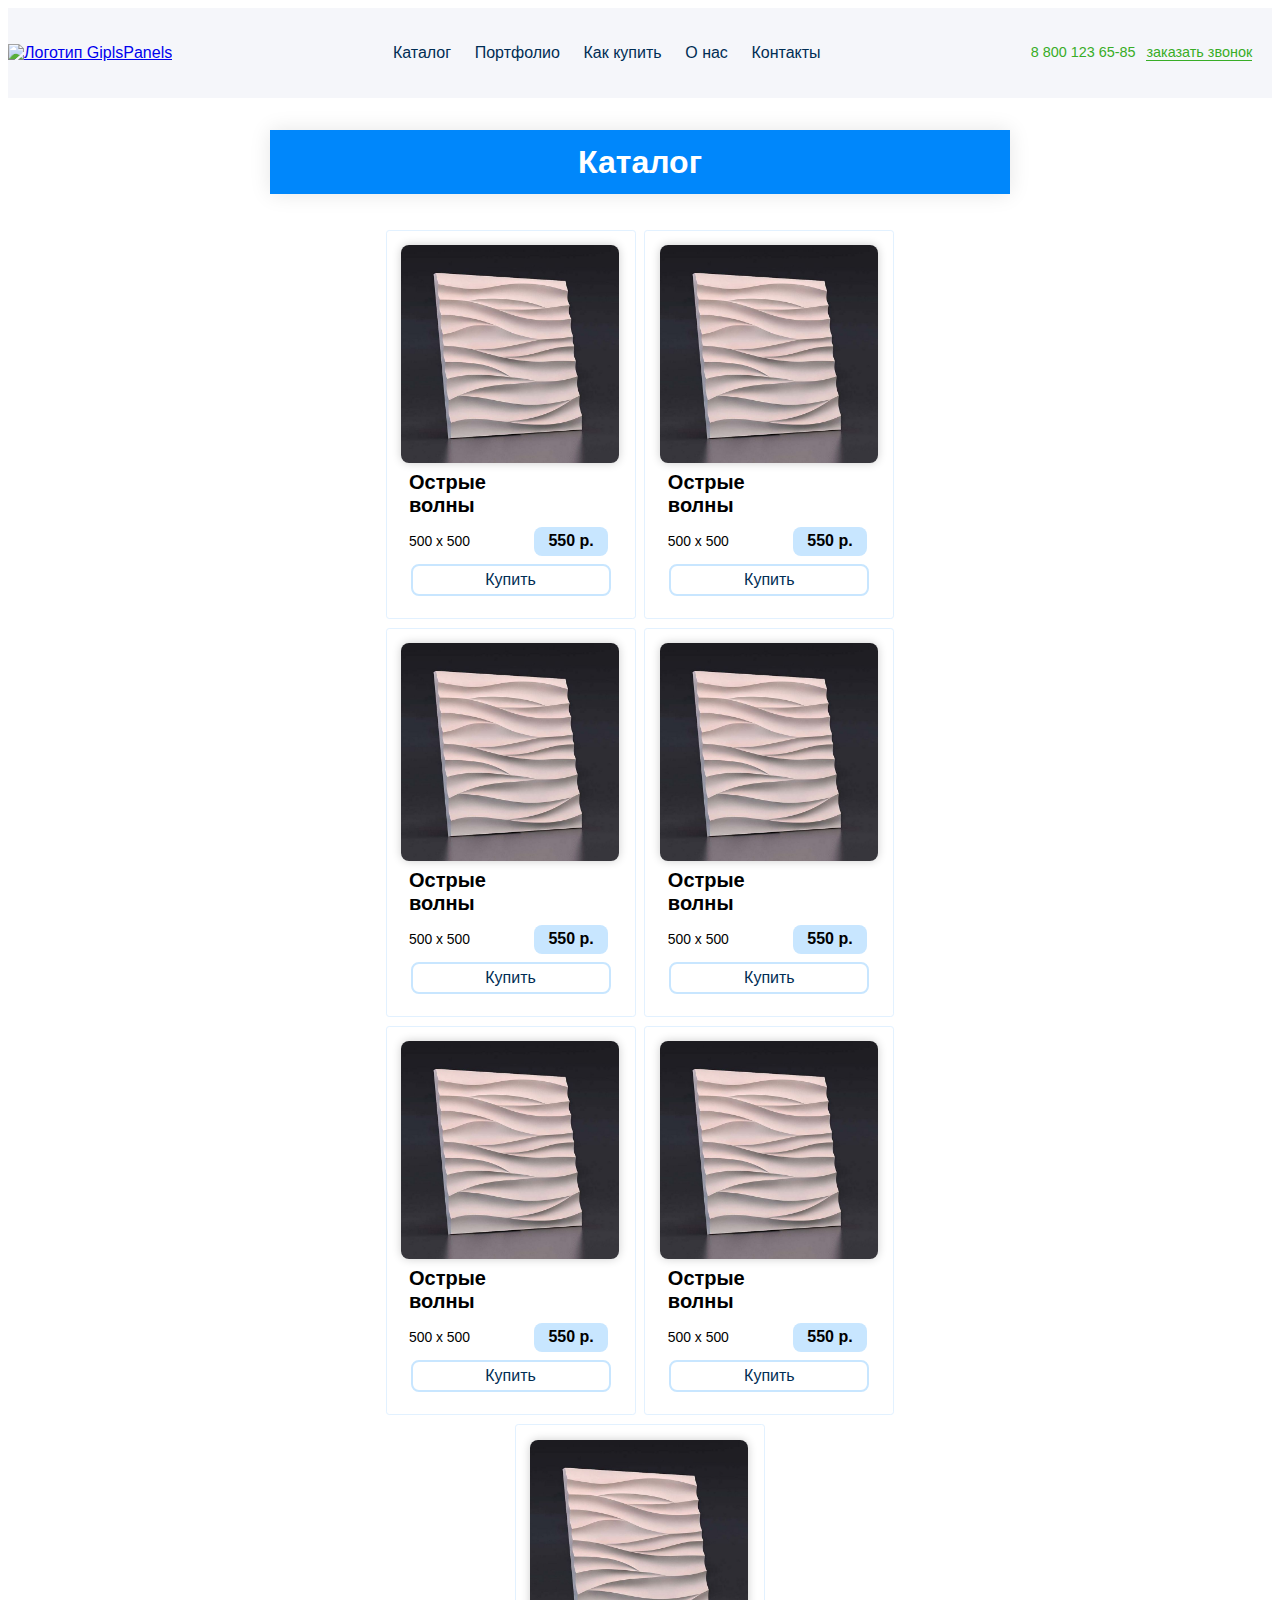
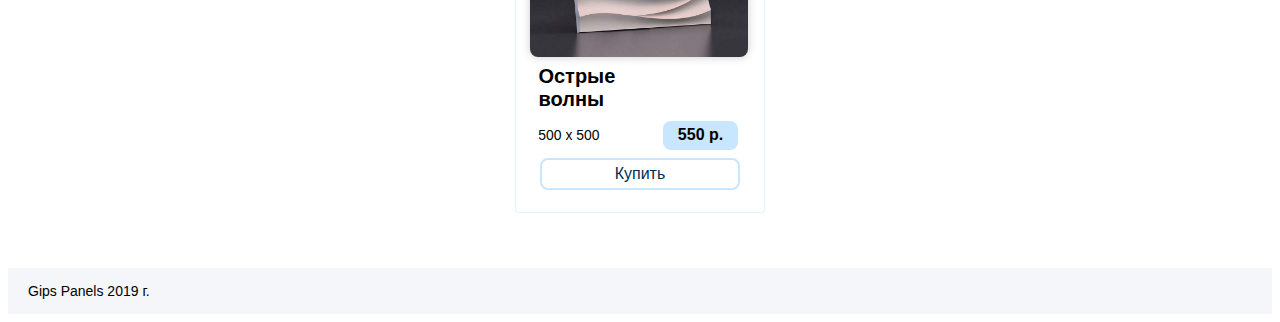
==== catalog.html @ d8fb9059 "Add files via upload" ====
<!DOCTYPE html>
<html lang="ru">
<head>
    <meta charset="UTF-8">
    <meta name="viewport" content="width=device-width, initial-scale=1.0">
    <meta http-equiv="X-UA-Compatible" content="ie=edge">
    <link rel="stylesheet" href="css/main.css" type="text/css">
    <link rel="stylesheet" href="css/normalize.css" type="text/css">
    <link rel="stylesheet" href="css/magnific-popup.css" type="text/css">
    <title>main</title>
</head>
<body>
    <div class="wrapper">
        <header class="header">
            <a href="index.html" class="header-logo">
                <img src="images/logo.png" alt="Логотип GiplsPanels">
            </a>
            <nav class="header-nav">
                <a href="catalog.html" class="header-nav__link">Каталог</a>
                <a href="portf.html" class="header-nav__link">Портфолио</a>
                <a href="#" class="header-nav__link">Как купить</a>
                <a href="#" class="header-nav__link">О нас</a>
                <!--<a href="#" class="header-nav__link">Партнерам</a>-->
                <a href="#" class="header-nav__link">Контакты</a>
            </nav>      
            <div class="header-contacts">
                <a href="#callback" class="header-contacts__link">8 800 123 65-85</a>
                <a href="#callback" class="header-contacts__link ">заказать звонок</a>
            </div>
        </header>
        
        <h3 class="h3">Каталог</h3>
        <section class="section-catalog">
            <div class="section-catalog__items">
                <div class="section-catalog__items__item">
                    <img src="images/ostrie-volni_model.jpg" alt="" class="section-best__items__item__img">
                    <span class="section-catalog__items__item__name">Острые волны</span>
                    <span class="section-catalog__items__item__desc">500 x 500</span>
                    <span class="section-catalog__items__item__price">550 р.</span>
                    <a href="#" class="section-catalog__items__item__button">Купить</a>        
                </div>
                <div class="section-catalog__items__item">
                    <img src="images/ostrie-volni_model.jpg" alt="" class="section-best__items__item__img">
                    <span class="section-catalog__items__item__name">Острые волны</span>
                    <span class="section-catalog__items__item__desc">500 x 500</span>
                    <span class="section-catalog__items__item__price">550 р.</span>
                    <a href="#" class="section-catalog__items__item__button">Купить</a>        
                </div>
                <div class="section-catalog__items__item">
                    <img src="images/ostrie-volni_model.jpg" alt="" class="section-best__items__item__img">
                    <span class="section-catalog__items__item__name">Острые волны</span>
                    <span class="section-catalog__items__item__desc">500 x 500</span>
                    <span class="section-catalog__items__item__price">550 р.</span>
                    <a href="#" class="section-catalog__items__item__button">Купить</a>        
                </div>
                <div class="section-catalog__items__item">
                    <img src="images/ostrie-volni_model.jpg" alt="" class="section-best__items__item__img">
                    <span class="section-catalog__items__item__name">Острые волны</span>
                    <span class="section-catalog__items__item__desc">500 x 500</span>
                    <span class="section-catalog__items__item__price">550 р.</span>
                    <a href="#" class="section-catalog__items__item__button">Купить</a>        
                </div>
                <div class="section-catalog__items__item">
                    <img src="images/ostrie-volni_model.jpg" alt="" class="section-best__items__item__img">
                    <span class="section-catalog__items__item__name">Острые волны</span>
                    <span class="section-catalog__items__item__desc">500 x 500</span>
                    <span class="section-catalog__items__item__price">550 р.</span>
                    <a href="#" class="section-catalog__items__item__button">Купить</a>        
                </div>
                <div class="section-catalog__items__item">
                    <img src="images/ostrie-volni_model.jpg" alt="" class="section-best__items__item__img">
                    <span class="section-catalog__items__item__name">Острые волны</span>
                    <span class="section-catalog__items__item__desc">500 x 500</span>
                    <span class="section-catalog__items__item__price">550 р.</span>
                    <a href="#" class="section-catalog__items__item__button">Купить</a>        
                </div>
                <div class="section-catalog__items__item">
                    <img src="images/ostrie-volni_model.jpg" alt="" class="section-best__items__item__img">
                    <span class="section-catalog__items__item__name">Острые волны</span>
                    <span class="section-catalog__items__item__desc">500 x 500</span>
                    <span class="section-catalog__items__item__price">550 р.</span>
                    <a href="#" class="section-catalog__items__item__button">Купить</a>        
                </div>
            </div>
        </section>
        <footer class="footer">
            <span class="footer__copy">
                Gips Panels 2019 г.
            </span>
            <div class="footer-social">
                <a href="#"><i class="fab fa-vk footer-social__icon"></i></a>
                <a href="#"><i class="fab fa-instagram footer-social__icon"></i></a>
                <a href="#"><i class="fab fa-facebook footer-social__icon"></i></a>
            </div>
        </footer>
    </div>
    <script defer src="https://use.fontawesome.com/releases/v5.8.2/js/all.js" integrity="sha384-DJ25uNYET2XCl5ZF++U8eNxPWqcKohUUBUpKGlNLMchM7q4Wjg2CUpjHLaL8yYPH" crossorigin="anonymous"></script>
    
    <script src="https://cdnjs.cloudflare.com/ajax/libs/magnific-popup.js/1.1.0/jquery.magnific-popup.min.js" crossorigin="anonymous"></script>
    <script src="https://cdnjs.cloudflare.com/ajax/libs/jquery/3.4.1/jquery.min.js" integrity="sha256-CSXorXvZcTkaix6Yvo6HppcZGetbYMGWSFlBw8HfCJo=" crossorigin="anonymous"></script>
  <script src="js/main.js"></script>
</body>
</html>
---- css/main.css ----
*, *:before, *:after {
  -webkit-box-sizing: border-box;
  box-sizing: border-box; }

html, body {
  font-family: "Roboto", sans-serif;
  font-size: 16px; }

.wrapper {
  display: grid;
  width: 100%;
  grid-template-columns: 1fr 3fr 1fr;
  -webkit-box-align: center;
  -webkit-align-items: center;
  -ms-flex-align: center;
  align-items: center;
  grid-column-gap: 15px; }
  .wrapper .header {
    width: 100%;
    background: #f5f6fa;
    height: 5.6rem;
    display: grid;
    grid-template-columns: 1fr 3fr 1fr;
    grid-row: 1fr;
    grid-area: header;
    -webkit-box-align: center;
    -webkit-align-items: center;
    -ms-flex-align: center;
    align-items: center;
    justify-self: center;
    grid-column-gap: 15px;
    grid-column: 1/4;
    grid-row: 1/2; }
    .wrapper .header-logo {
      display: block;
      grid-column: 1/2;
      grid-row: 1/2; }
      .wrapper .header-logo > img {
        height: 3.75rem; }
    .wrapper .header-nav {
      grid-area: header-nav;
      justify-self: center;
      grid-column: 2/3;
      grid-row: 1/2; }
      .wrapper .header-nav__link {
        margin: 0 0.6em;
        text-decoration: none;
        font-family: "Roboto", sans-serif;
        font-size: 1rem;
        font-weight: 400;
        color: #002d54;
        position: relative;
        z-index: 2; }
        .wrapper .header-nav__link:before {
          content: '';
          background: #95ceff;
          position: absolute;
          width: 0;
          height: 0.3em;
          z-index: -1;
          bottom: 0.25em;
          left: 0;
          -webkit-transition: ease-in all 0.2s;
          -o-transition: ease-in all 0.2s;
          transition: ease-in all 0.2s; }
        .wrapper .header-nav__link:hover:before {
          width: 100%;
          left: 0; }
    .wrapper .header-contacts {
      grid-area: header-contacts;
      grid-column: 3/4;
      grid-row: 1/2;
      display: -webkit-box;
      display: -webkit-flex;
      display: -ms-flexbox;
      display: flex;
      -webkit-box-orient: horizontal;
      -webkit-box-direction: normal;
      -webkit-flex-direction: row;
      -ms-flex-direction: row;
      flex-direction: row;
      -webkit-flex-wrap: nowrap;
      -ms-flex-wrap: nowrap;
      flex-wrap: nowrap;
      -webkit-box-pack: end;
      -webkit-justify-content: flex-end;
      -ms-flex-pack: end;
      justify-content: flex-end;
      padding: 0 0.9rem;
      width: 18.75rem; }
      .wrapper .header-contacts__link {
        text-decoration: none;
        font-size: 0.9rem;
        font-family: "Roboto", sans-serif;
        font-weight: 500;
        margin: 0 2%;
        color: #38ad26; }
        .wrapper .header-contacts__link:last-child {
          border-bottom: 1px solid; }
        .wrapper .header-contacts__link:hover {
          color: #1c5713;
          -webkit-transition: ease-in all 0.2s;
          -o-transition: ease-in all 0.2s;
          transition: ease-in all 0.2s; }
  .wrapper .callback {
    width: 23em;
    background: #ecf6ff;
    position: fixed;
    opacity: 0;
    -webkit-transition: ease-in-out all 0.3s;
    -o-transition: ease-in-out all 0.3s;
    transition: ease-in-out all 0.3s;
    top: 20%;
    z-index: 3;
    left: 37%;
    border-radius: 8px;
    -webkit-box-shadow: 0px 0px 5em #0087fb;
    box-shadow: 0px 0px 5em #0087fb;
    padding: 1em;
    text-align: center; }
    .wrapper .callback__h4 {
      font-size: 1.9em;
      margin: 0.5em 0 0.9em 0; }
    .wrapper .callback__label__title {
      display: block;
      text-align: left;
      margin-left: 0.7em;
      margin-bottom: 0.3em;
      font-weight: 500;
      font-size: 0.9em; }
    .wrapper .callback__label__input {
      border-radius: 8px;
      border: 2px solid #c8e6ff;
      -webkit-transition: ease-in-out all 0.3s;
      -o-transition: ease-in-out all 0.3s;
      transition: ease-in-out all 0.3s;
      padding: 0.4em;
      width: 22em;
      margin-bottom: 1em;
      padding: 0.6em;
      outline: none;
      font-size: 0.9em; }
    .wrapper .callback__submit {
      margin-top: 20px;
      margin-bottom: 30px;
      width: 100%;
      background: #95ceff;
      padding: 15px;
      border: 0;
      font-size: 20px;
      font-weight: 900;
      border-radius: 30px;
      -webkit-transition: ease-in-out all 0.3s;
      -o-transition: ease-in-out all 0.3s;
      transition: ease-in-out all 0.3s; }
      .wrapper .callback__submit:hover {
        background: #0087fb;
        color: #fbfdff; }
  .wrapper .second-block {
    grid-area: second-block;
    display: grid;
    width: 100%;
    position: relative;
    padding: 1.87em 0.6em;
    -webkit-box-align: center;
    -webkit-align-items: center;
    -ms-flex-align: center;
    align-items: center;
    grid-template-columns: 1.5fr 1fr;
    grid-column: 2/3;
    grid-row: 2/3; }
    .wrapper .second-block__imgblock {
      height: 28.125em;
      width: 28.125em;
      -webkit-box-shadow: -5px 0px 10px rgba(0, 0, 0, 0.1);
      box-shadow: -5px 0px 10px rgba(0, 0, 0, 0.1);
      grid-area: second-block__img;
      grid-column-gap: 15px;
      border-radius: 50%;
      overflow: hidden;
      justify-self: end;
      grid-column: 1/2;
      grid-row: 1/3; }
      .wrapper .second-block__imgblock__img {
        height: 31.25em;
        margin-left: -18.75em; }
    .wrapper .second-block__circle {
      position: absolute;
      border-radius: 50%;
      background: #62b6ff;
      z-index: -1;
      -webkit-box-shadow: -5px 0px 10px rgba(0, 0, 0, 0.1);
      box-shadow: -5px 0px 10px rgba(0, 0, 0, 0.1); }
      .wrapper .second-block__circle-1 {
        width: 400px;
        height: 400px;
        top: -50px;
        left: -16%; }
      .wrapper .second-block__circle-2 {
        width: 100px;
        height: 100px;
        bottom: 210px;
        right: 2%; }
    .wrapper .second-block__text {
      grid-area: second-block__text;
      font-size: 40px;
      font-weight: 900;
      font-family: "Roboto", sans-serif;
      justify-self: start;
      height: 50px;
      margin-top: 2em;
      margin-left: 1em;
      grid-column: 2/3;
      grid-row: 1/2; }
      .wrapper .second-block__text-second {
        font-weight: 100; }
    .wrapper .second-block__button {
      grid-area: second-block__button;
      text-decoration: none;
      font-family: "Roboto";
      font-weight: 500;
      margin-left: 1.25em;
      display: block;
      background: #0087fb;
      width: 12.5em;
      font-size: 1em;
      text-align: center;
      padding: 0.9em;
      height: 3.1em;
      border-radius: 2.5em;
      color: #f5f6fa;
      -webkit-box-shadow: 0px 0px 20px rgba(0, 0, 0, 0.2);
      box-shadow: 0px 0px 20px rgba(0, 0, 0, 0.2);
      -webkit-transition: ease-in all 0.4s;
      -o-transition: ease-in all 0.4s;
      transition: ease-in all 0.4s;
      position: relative;
      grid-column: 2/3;
      grid-row: 2/3; }
      .wrapper .second-block__button-arrow {
        position: absolute;
        bottom: 1.1em;
        right: 1.25em;
        opacity: 0;
        -webkit-transition: ease-in all 0.6s;
        -o-transition: ease-in all 0.6s;
        transition: ease-in all 0.6s; }
      .wrapper .second-block__button:hover {
        -webkit-box-shadow: none;
        box-shadow: none;
        background: #007be4;
        width: 13.43em;
        padding-right: 1.5em; }
        .wrapper .second-block__button:hover .second-block__button-arrow {
          opacity: 1; }
  .wrapper .gallery {
    grid-column: 2/3;
    grid-row: 5/6; }
    .wrapper .gallery__img {
      width: 16em;
      border-radius: 8px;
      -webkit-box-shadow: 0px 0px 20px rgba(0, 0, 0, 0.1);
      box-shadow: 0px 0px 20px rgba(0, 0, 0, 0.1);
      border: 2px solid #95ceff;
      -webkit-transition: ease-in-out 0.3s all;
      -o-transition: ease-in-out 0.3s all;
      transition: ease-in-out 0.3s all;
      margin: 2px; }
      .wrapper .gallery__img:hover {
        -webkit-box-shadow: 0px 0px 20px rgba(0, 0, 0, 0.2);
        box-shadow: 0px 0px 20px rgba(0, 0, 0, 0.2);
        border: 2px solid #fff;
        cursor: pointer; }
  .wrapper .h2 {
    font-size: 1.8rem;
    position: relative;
    line-height: 1em;
    display: block;
    text-align: center;
    padding-bottom: 1.66em;
    margin: 0 auto;
    /*&:after {
            content:'';
            height: 10px;
            width: 50px;
            top: 10px;
            left: 60px;
            position: absolute;
            background: $main_color;
            opacity: 0.3;
        }

        &:before {
            content:'';
            height: 10px;
            width: 50px;
            top: 10px;
            right: -70px;
            position: absolute;
            background: $main_color;
            opacity: 0.3;
        }*/ }
  .wrapper .h3 {
    text-align: center;
    width: 100%;
    grid-column: 2/3;
    grid-row: 3/4;
    font-size: 2em;
    background: #0087fb;
    color: #fff;
    line-height: 2em;
    -webkit-box-shadow: 0px 0px 20px rgba(0, 0, 0, 0.1);
    box-shadow: 0px 0px 20px rgba(0, 0, 0, 0.1); }
  .wrapper .section-advantage {
    grid-column: 2/3;
    grid-row: 3/4;
    margin-top: 50px; }
    .wrapper .section-advantage__items {
      display: -webkit-box;
      display: -webkit-flex;
      display: -ms-flexbox;
      display: flex;
      -webkit-box-orient: horizontal;
      -webkit-box-direction: normal;
      -webkit-flex-direction: row;
      -ms-flex-direction: row;
      flex-direction: row;
      -webkit-box-pack: start;
      -webkit-justify-content: flex-start;
      -ms-flex-pack: start;
      justify-content: flex-start;
      -webkit-flex-wrap: wrap;
      -ms-flex-wrap: wrap;
      flex-wrap: wrap;
      -webkit-box-pack: center;
      -webkit-justify-content: center;
      -ms-flex-pack: center;
      justify-content: center; }
      .wrapper .section-advantage__items__item {
        width: 15.7em;
        padding: 0.9em; }
        .wrapper .section-advantage__items__item__icon {
          font-size: 2em;
          margin: 0 auto;
          display: block;
          color: #0087fb; }
        .wrapper .section-advantage__items__item__h4 {
          font-size: 1.125em;
          font-weight: 500;
          text-align: center; }
        .wrapper .section-advantage__items__item__p {
          font-weight: 300;
          font-size: 0.9em;
          line-height: 1.46em; }
  .wrapper .section-catalog {
    margin-top: 0 !important; }
  .wrapper .section-best, .wrapper .section-catalog {
    grid-column: 2/3;
    grid-row: 4/5;
    margin-top: 3.12em; }
    .wrapper .section-best__h2:after, .wrapper .section-catalog__h2:after {
      left: 5.62em; }
    .wrapper .section-best__h2:before, .wrapper .section-catalog__h2:before {
      right: 5.62em; }
    .wrapper .section-best__items, .wrapper .section-catalog__items {
      display: -webkit-box;
      display: -webkit-flex;
      display: -ms-flexbox;
      display: flex;
      -webkit-box-orient: horizontal;
      -webkit-box-direction: normal;
      -webkit-flex-direction: row;
      -ms-flex-direction: row;
      flex-direction: row;
      -webkit-box-pack: start;
      -webkit-justify-content: flex-start;
      -ms-flex-pack: start;
      justify-content: flex-start;
      -webkit-flex-wrap: wrap;
      -ms-flex-wrap: wrap;
      flex-wrap: wrap;
      -webkit-box-pack: center;
      -webkit-justify-content: center;
      -ms-flex-pack: center;
      justify-content: center; }
      .wrapper .section-best__items__item, .wrapper .section-catalog__items__item {
        width: 15.62em;
        padding: 0.9em;
        border: 1px solid #e2f1ff;
        border-radius: 0.2em;
        margin: 0.28em;
        -webkit-transition: ease-in-out all 0.4s;
        -o-transition: ease-in-out all 0.4s;
        transition: ease-in-out all 0.4s; }
        .wrapper .section-best__items__item:hover, .wrapper .section-catalog__items__item:hover {
          -webkit-box-shadow: 0px 0px 10px rgba(0, 0, 0, 0.1);
          box-shadow: 0px 0px 10px rgba(0, 0, 0, 0.1); }
        .wrapper .section-best__items__item__img, .wrapper .section-catalog__items__item__img {
          width: 13.62em;
          border-radius: 8px;
          -webkit-box-shadow: 0px 0px 10px rgba(0, 0, 0, 0.2);
          box-shadow: 0px 0px 10px rgba(0, 0, 0, 0.2); }
        .wrapper .section-best__items__item__name, .wrapper .section-catalog__items__item__name {
          display: inline-block;
          font-size: 1.25em;
          padding: 0.2em 3.5em 0.5em 0.4em;
          font-weight: 600; }
        .wrapper .section-best__items__item__desc, .wrapper .section-catalog__items__item__desc {
          display: inline-block;
          font-size: 0.87em;
          padding: 0px 4.28em 0px 0.57em;
          font-weight: 300;
          line-height: 1.5em; }
        .wrapper .section-best__items__item__price, .wrapper .section-catalog__items__item__price {
          display: inline-block;
          font-size: 1em;
          font-weight: 600;
          background: #c8e6ff;
          padding: 0px 0.9em;
          line-height: 1.8em;
          border-radius: 0.5em; }
        .wrapper .section-best__items__item__button, .wrapper .section-catalog__items__item__button {
          text-decoration: none;
          color: #002d54;
          position: relative;
          margin: 0.5em 0.6em;
          padding: 0.3em 0;
          display: block;
          text-align: center;
          -webkit-transition: ease-in-out all 0.2s;
          -o-transition: ease-in-out all 0.2s;
          transition: ease-in-out all 0.2s;
          border: 2px solid #c8e6ff;
          border-radius: 0.5em; }
          .wrapper .section-best__items__item__button:hover, .wrapper .section-catalog__items__item__button:hover {
            color: #fff;
            border: 2px solid #0087fb;
            background: #0087fb;
            /* &:before {
                            background: $main_color;
                            height: 33px;                            
                        }*/ }
          .wrapper .section-best__items__item__button:before, .wrapper .section-catalog__items__item__button:before {
            content: '';
            border-radius: 0.5em;
            height: 0px;
            background: #afdaff;
            position: absolute;
            bottom: -3px;
            left: 0;
            width: 100%;
            -webkit-transition: ease-in-out all 0.3s;
            -o-transition: ease-in-out all 0.3s;
            transition: ease-in-out all 0.3s;
            z-index: -1; }
  .wrapper .section-comments {
    grid-column: 2/3;
    grid-row: 5/6;
    margin-top: 50px; }
    .wrapper .section-comments__h2:after {
      left: 120px; }
    .wrapper .section-comments__h2:before {
      right: 120px; }
    .wrapper .section-comments__items {
      display: -webkit-box;
      display: -webkit-flex;
      display: -ms-flexbox;
      display: flex;
      -webkit-box-orient: horizontal;
      -webkit-box-direction: normal;
      -webkit-flex-direction: row;
      -ms-flex-direction: row;
      flex-direction: row;
      -webkit-box-pack: start;
      -webkit-justify-content: flex-start;
      -ms-flex-pack: start;
      justify-content: flex-start;
      -webkit-flex-wrap: wrap;
      -ms-flex-wrap: wrap;
      flex-wrap: wrap;
      -webkit-box-pack: center;
      -webkit-justify-content: center;
      -ms-flex-pack: center;
      justify-content: center; }
      .wrapper .section-comments__items__item {
        width: 230px;
        padding: 10px; }
        .wrapper .section-comments__items__item__img {
          width: 180px;
          border-radius: 50%;
          -webkit-box-shadow: 0px 0px 20px rgba(0, 0, 0, 0.1);
          box-shadow: 0px 0px 20px rgba(0, 0, 0, 0.1);
          display: block;
          margin: 0 auto; }
        .wrapper .section-comments__items__item__name {
          display: block;
          font-size: 18px;
          font-weight: 600;
          padding: 10px 0;
          text-align: center; }
        .wrapper .section-comments__items__item__p {
          font-size: 14px;
          font-weight: 300; }
  .wrapper .section-faq {
    grid-column: 2/3;
    grid-row: 6/7;
    margin-top: 50px; }
    .wrapper .section-faq__h2:after {
      left: 120px; }
    .wrapper .section-faq__h2:before {
      right: 120px; }
    .wrapper .section-faq__items__item__list {
      background: #0087fb;
      padding: 15px 20px;
      border-radius: 32px;
      color: #fff;
      display: block;
      margin-top: 20px; }
      .wrapper .section-faq__items__item__list:hover {
        -webkit-box-shadow: 0px 0px 20px rgba(0, 0, 0, 0.1);
        box-shadow: 0px 0px 20px rgba(0, 0, 0, 0.1);
        cursor: pointer; }
      .wrapper .section-faq__items__item__list__arrow {
        float: right;
        margin-right: 5px; }
    .wrapper .section-faq__items__item__text {
      padding: 0 20px;
      font-size: 16px;
      line-height: 25px;
      display: none;
      -webkit-transition: ease-in-out all 0.5s;
      -o-transition: ease-in-out all 0.5s;
      transition: ease-in-out all 0.5s; }
  .wrapper .section-application {
    grid-column: 2/3;
    grid-row: 7/8;
    margin-top: 50px;
    display: -webkit-box;
    display: -webkit-flex;
    display: -ms-flexbox;
    display: flex;
    -webkit-box-pack: center;
    -webkit-justify-content: center;
    -ms-flex-pack: center;
    justify-content: center; }
    .wrapper .section-application__app {
      width: 430px;
      border-radius: 8px;
      padding: 15px;
      -webkit-box-shadow: 0px 0px 20px rgba(0, 0, 0, 0.1);
      box-shadow: 0px 0px 20px rgba(0, 0, 0, 0.1); }
      .wrapper .section-application__app__h4 {
        text-align: center;
        font-size: 35px;
        font-weight: 700;
        margin: 20px 0;
        line-height: 45px; }
      .wrapper .section-application__app__span {
        font-weight: 300;
        font-size: 14px;
        text-align: center;
        display: block;
        margin-bottom: 30px; }
      .wrapper .section-application__app__label__title {
        font-size: 14px;
        font-weight: 500;
        display: block;
        padding-bottom: 7px;
        margin-left: 10px; }
      .wrapper .section-application__app__label__input {
        width: 380px;
        font-size: 14px;
        font-weight: 300;
        margin-left: 10px;
        margin-bottom: 20px;
        padding: 8px 10px;
        border-radius: 8px;
        border: 2px solid #c8e6ff;
        -webkit-transition: ease-in-out all 0.3s;
        -o-transition: ease-in-out all 0.3s;
        transition: ease-in-out all 0.3s; }
        .wrapper .section-application__app__label__input:focus {
          border: 2px solid #0087fb;
          outline: none;
          -webkit-box-shadow: 0px 0px 20px rgba(0, 0, 0, 0.1);
          box-shadow: 0px 0px 20px rgba(0, 0, 0, 0.1); }
      .wrapper .section-application__app__submit {
        margin-top: 20px;
        margin-bottom: 30px;
        width: 100%;
        background: #95ceff;
        padding: 15px;
        border: 0;
        font-size: 20px;
        font-weight: 900;
        border-radius: 30px;
        -webkit-transition: ease-in-out all 0.3s;
        -o-transition: ease-in-out all 0.3s;
        transition: ease-in-out all 0.3s; }
        .wrapper .section-application__app__submit:hover {
          background: #0087fb;
          color: #fbfdff; }
  .wrapper .footer {
    grid-column: 1/4;
    grid-row: 8/9;
    margin-top: 50px;
    display: grid;
    grid-template-columns: 1fr 3fr 1fr;
    -webkit-box-align: center;
    -webkit-align-items: center;
    -ms-flex-align: center;
    align-items: center;
    grid-column-gap: 15px;
    background: #f5f6fa; }
    .wrapper .footer__copy {
      grid-column: 1/2;
      grid-row: 1/2;
      padding: 15px 20px;
      font-weight: 300;
      font-size: 14px; }
    .wrapper .footer-social {
      grid-column: 2/3;
      grid-row: 1/2;
      justify-self: center; }
      .wrapper .footer-social__icon {
        font-size: 25px;
        margin: 0 6px;
        color: #95ceff;
        -webkit-transition: ease-in-out all 0.3s;
        -o-transition: ease-in-out all 0.3s;
        transition: ease-in-out all 0.3s; }
        .wrapper .footer-social__icon:hover {
          color: #0087fb; }

@media (min-width: 1600px) {
  html, body {
    font-size: 14px; } }

@media (min-width: 1200px) and (max-width: 1599px) {
  html, body {
    font-size: 16px; } }

@media (max-width: 1199px) {
  html, body {
    font-size: 20px; }
  .wrapper {
    grid-template-columns: 0.5fr 3fr 0.5fr;
    grid-row: 1fr 1fr 1fr; }
    .wrapper .header {
      justify-items: center;
      -webkit-box-align: center;
      -webkit-align-items: center;
      -ms-flex-align: center;
      align-items: center;
      height: 10rem; }
      .wrapper .header-logo {
        grid-column: 1/4;
        grid-row: 1/2; }
      .wrapper .header-contacts {
        grid-column: 1/4;
        grid-row: 2/3;
        padding: 1em; }
      .wrapper .header-nav {
        grid-column: 1/4;
        grid-row: 3/4;
        padding: 1em; }
    .wrapper .second-block {
      grid-template-columns: 1fr 1fr; }
      .wrapper .second-block__imgblock {
        height: 22em;
        width: 22em; }
        .wrapper .second-block__imgblock__img {
          height: 25.25em;
          margin-left: -14.75em; }
    .wrapper .section-advantage {
      font-size: 18px; } }

@font-face {
  font-family: "Roboto Condensed";
  src: url(..\fonts\Roboto_Condensed\RobotoCondensed-Bold.ttf) format("truetype"), url(..\fonts\Roboto_Condensed\RobotoCondensed-BoldItalic.ttf) format("truetype"), url(..\fonts\Roboto_Condensed\RobotoCondensed-Italic.ttf) format("truetype"), url(..\fonts\Roboto_Condensed\RobotoCondensed-Light.ttf) format("truetype"), url(..\fonts\Roboto_Condensed\RobotoCondensed-LightItalic.ttf) format("truetype"), url(..\fonts\Roboto_Condensed\RobotoCondensed-Regular.ttf) format("truetype"); }

@font-face {
  font-family: "Roboto";
  src: url(..\fonts\Roboto\Roboto-Bold.ttf) format("truetype"), url(..\fonts\Roboto\Roboto-BoldItalic.ttf) format("truetype"), url(..\fonts\Roboto\Roboto-Black.ttf) format("truetype"), url(..\fonts\Roboto\Roboto-BlackItalic.ttf) format("truetype"), url(..\fonts\Roboto\Roboto-Italic.ttf) format("truetype"), url(..\fonts\Roboto\Roboto-Light.ttf) format("truetype"), url(..\fonts\Roboto\Roboto-LightItalic.ttf) format("truetype"), url(..\fonts\Roboto\Roboto-Regular.ttf) format("truetype"), url(..\fonts\Roboto\Roboto-Medium.ttf) format("truetype"), url(..\fonts\Roboto\Roboto-MediumItalic.ttf) format("truetype"), url(..\fonts\Roboto\Roboto-Thin.ttf) format("truetype"), url(..\fonts\Roboto\Roboto-ThinItalic.ttf) format("truetype"); }
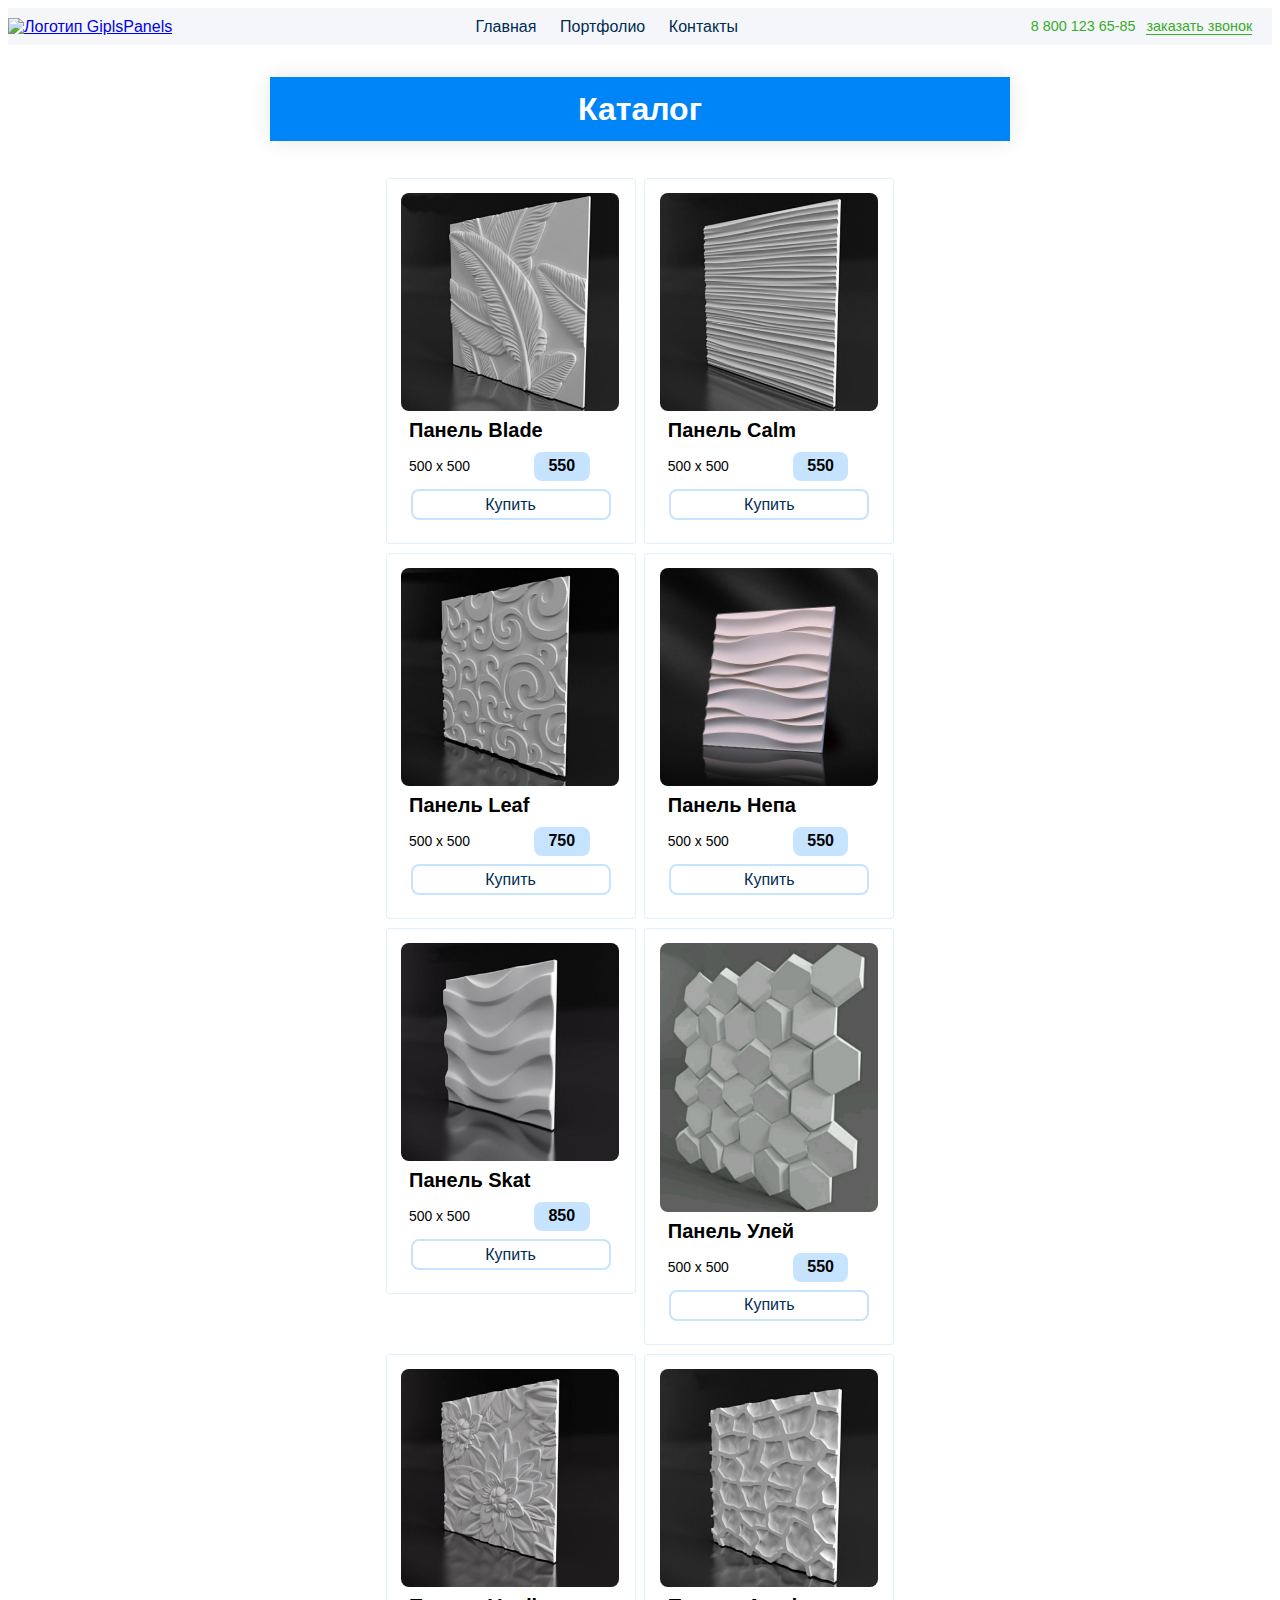
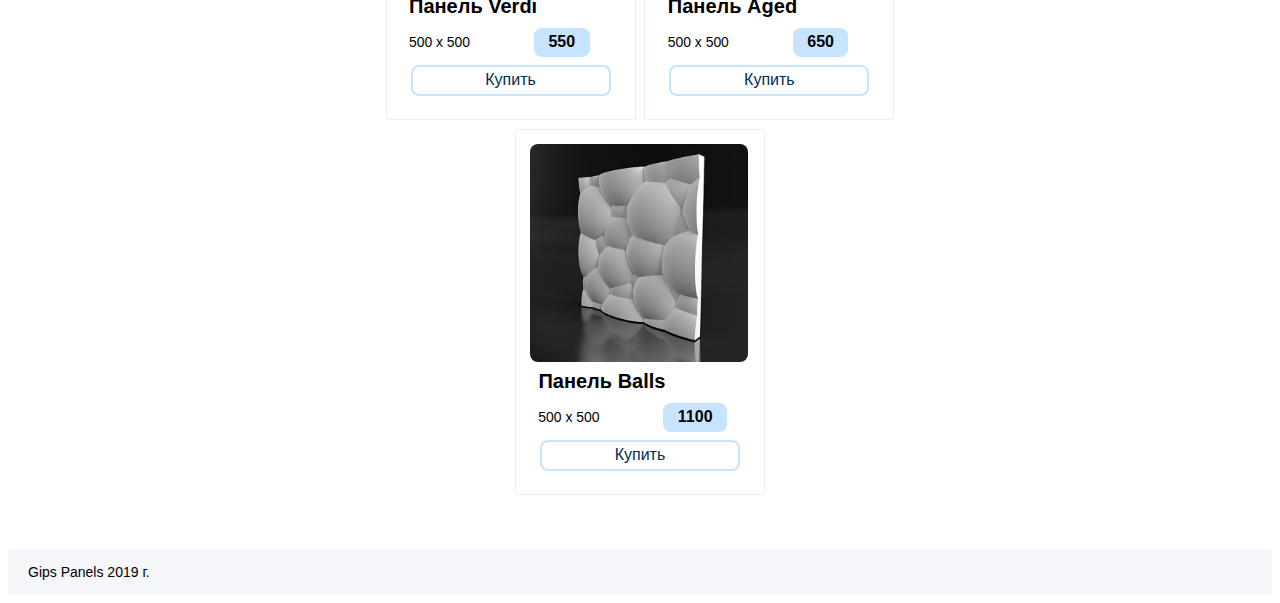
==== commit d1c7f188: "final2" ====
--- a/catalog.html
+++ b/catalog.html
@@ -16,11 +16,11 @@
                 <img src="images/logo.png" alt="Логотип GiplsPanels">
             </a>
             <nav class="header-nav">
-                <a href="catalog.html" class="header-nav__link">Каталог</a>
+                <a href="index.html" class="header-nav__link">Главная</a>
                 <a href="portf.html" class="header-nav__link">Портфолио</a>
-                <a href="#" class="header-nav__link">Как купить</a>
+                <!--<a href="#" class="header-nav__link">Как купить</a>
                 <a href="#" class="header-nav__link">О нас</a>
-                <!--<a href="#" class="header-nav__link">Партнерам</a>-->
+                <a href="#" class="header-nav__link">Партнерам</a>-->
                 <a href="#" class="header-nav__link">Контакты</a>
             </nav>      
             <div class="header-contacts">
@@ -30,55 +30,88 @@
         </header>
         
         <h3 class="h3">Каталог</h3>
+        <div class="section-cart">
+                <div class="section-cart-wrap"></div>
+                <div class="section-cart-block">
+                    <div class="section-cart-block__good">
+                            <i class="far fa-paper-plane section-cart-block__good__papper"></i>
+                            <span class="section-cart-block__good__span">Заявка успешно отправлена!</span>
+                    </div>
+                    <a href="#section-cart" class="cross section-cart-block__cross"><i class="fas fa-times"></i></a>
+                    <img src="images/ostrie-volni_model.jpg" alt="" class="section-cart-block__img">
+                    <h3 class="section-cart-block__h3">Острые волны</h3>
+                    <span class="section-cart-block__colichspan">Количество панелей</span>
+                    <input type="text" class="section-cart-block__colichinput">                
+                    <a href="#section-cart" class="section-cart-block__sum">Подсчитать сумму</a>
+                    <span class="section-cart-block__itog"></span>
+                    <span class="section-cart-block__telName">Ваш номер телефона</span>
+                    <input type="text" class="section-cart-block__tel" placeholder="+7 ( ___ ) - ___ - __ - __">
+                    <input type="submit" class="section-cart-block__zakaz" value="Отправить заявку">                                
+                </div>
+            </div>
         <section class="section-catalog">
             <div class="section-catalog__items">
                 <div class="section-catalog__items__item">
-                    <img src="images/ostrie-volni_model.jpg" alt="" class="section-best__items__item__img">
-                    <span class="section-catalog__items__item__name">Острые волны</span>
+                    <img src="images/Blade.jpg" alt="" class="section-catalog__items__item__img">
+                    <span class="section-catalog__items__item__name">Панель Blade</span>
                     <span class="section-catalog__items__item__desc">500 x 500</span>
-                    <span class="section-catalog__items__item__price">550 р.</span>
+                    <span class="section-catalog__items__item__price">550 <i class="fas fa-ruble-sign"></i></span>
+                    <a href="#section-cart" class="section-catalog__items__item__button">Купить</a>        
+                </div>
+                <div class="section-catalog__items__item">
+                    <img src="images/Calm.jpg" alt="" class="section-best__items__item__img">
+                    <span class="section-catalog__items__item__name">Панель Calm</span>
+                    <span class="section-catalog__items__item__desc">500 x 500</span>
+                    <span class="section-catalog__items__item__price">550 <i class="fas fa-ruble-sign"></i></span>
                     <a href="#" class="section-catalog__items__item__button">Купить</a>        
                 </div>
                 <div class="section-catalog__items__item">
-                    <img src="images/ostrie-volni_model.jpg" alt="" class="section-best__items__item__img">
-                    <span class="section-catalog__items__item__name">Острые волны</span>
+                    <img src="images/Leaf.jpg" alt="" class="section-best__items__item__img">
+                    <span class="section-catalog__items__item__name">Панель Leaf</span>
                     <span class="section-catalog__items__item__desc">500 x 500</span>
-                    <span class="section-catalog__items__item__price">550 р.</span>
+                    <span class="section-catalog__items__item__price">750 <i class="fas fa-ruble-sign"></i></span>
                     <a href="#" class="section-catalog__items__item__button">Купить</a>        
                 </div>
                 <div class="section-catalog__items__item">
-                    <img src="images/ostrie-volni_model.jpg" alt="" class="section-best__items__item__img">
-                    <span class="section-catalog__items__item__name">Острые волны</span>
+                    <img src="images/Nepa.jpg" alt="" class="section-best__items__item__img">
+                    <span class="section-catalog__items__item__name">Панель Непа</span>
                     <span class="section-catalog__items__item__desc">500 x 500</span>
-                    <span class="section-catalog__items__item__price">550 р.</span>
+                    <span class="section-catalog__items__item__price">550 <i class="fas fa-ruble-sign"></i></span>
                     <a href="#" class="section-catalog__items__item__button">Купить</a>        
                 </div>
                 <div class="section-catalog__items__item">
-                    <img src="images/ostrie-volni_model.jpg" alt="" class="section-best__items__item__img">
-                    <span class="section-catalog__items__item__name">Острые волны</span>
+                    <img src="images/Skat.jpg" alt="" class="section-best__items__item__img">
+                    <span class="section-catalog__items__item__name">Панель Skat</span>
                     <span class="section-catalog__items__item__desc">500 x 500</span>
-                    <span class="section-catalog__items__item__price">550 р.</span>
+                    <span class="section-catalog__items__item__price">850 <i class="fas fa-ruble-sign"></i></span>
                     <a href="#" class="section-catalog__items__item__button">Купить</a>        
                 </div>
                 <div class="section-catalog__items__item">
-                    <img src="images/ostrie-volni_model.jpg" alt="" class="section-best__items__item__img">
-                    <span class="section-catalog__items__item__name">Острые волны</span>
+                    <img src="images/Uley.jpg" alt="" class="section-best__items__item__img">
+                    <span class="section-catalog__items__item__name">Панель Улей</span>
                     <span class="section-catalog__items__item__desc">500 x 500</span>
-                    <span class="section-catalog__items__item__price">550 р.</span>
+                    <span class="section-catalog__items__item__price">550 <i class="fas fa-ruble-sign"></i></span>
                     <a href="#" class="section-catalog__items__item__button">Купить</a>        
                 </div>
                 <div class="section-catalog__items__item">
-                    <img src="images/ostrie-volni_model.jpg" alt="" class="section-best__items__item__img">
-                    <span class="section-catalog__items__item__name">Острые волны</span>
+                    <img src="images/Verdi.jpg" alt="" class="section-best__items__item__img">
+                    <span class="section-catalog__items__item__name">Панель Verdi</span>
                     <span class="section-catalog__items__item__desc">500 x 500</span>
-                    <span class="section-catalog__items__item__price">550 р.</span>
+                    <span class="section-catalog__items__item__price">550 <i class="fas fa-ruble-sign"></i></span>
                     <a href="#" class="section-catalog__items__item__button">Купить</a>        
                 </div>
                 <div class="section-catalog__items__item">
-                    <img src="images/ostrie-volni_model.jpg" alt="" class="section-best__items__item__img">
-                    <span class="section-catalog__items__item__name">Острые волны</span>
+                    <img src="images/Aged.jpg" alt="" class="section-best__items__item__img">
+                    <span class="section-catalog__items__item__name">Панель Aged</span>
                     <span class="section-catalog__items__item__desc">500 x 500</span>
-                    <span class="section-catalog__items__item__price">550 р.</span>
+                    <span class="section-catalog__items__item__price">650 <i class="fas fa-ruble-sign"></i></span>
+                    <a href="#" class="section-catalog__items__item__button">Купить</a>        
+                </div>
+                <div class="section-catalog__items__item">
+                    <img src="images/Balls.jpg" alt="" class="section-best__items__item__img">
+                    <span class="section-catalog__items__item__name">Панель Balls</span>
+                    <span class="section-catalog__items__item__desc">500 x 500</span>
+                    <span class="section-catalog__items__item__price">1100 <i class="fas fa-ruble-sign"></i></span>
                     <a href="#" class="section-catalog__items__item__button">Купить</a>        
                 </div>
             </div>
--- a/css/main.css
+++ b/css/main.css
@@ -15,10 +15,81 @@
   -ms-flex-align: center;
   align-items: center;
   grid-column-gap: 15px; }
+  .wrapper .h2 {
+    font-size: 1.8rem;
+    position: relative;
+    line-height: 1em;
+    display: block;
+    text-align: center;
+    padding-bottom: 1.66em;
+    margin: 0 auto;
+    /*
+        &:after {
+            content:'';
+            height: 10px;
+            width: 50px;
+            top: 10px;
+            left: 60px;
+            position: absolute;
+            background: $main_color;
+            opacity: 0.3;
+        }
+
+        &:before {
+            content:'';
+            height: 10px;
+            width: 50px;
+            top: 10px;
+            right: -70px;
+            position: absolute;
+            background: $main_color;
+            opacity: 0.3;
+        }*/ }
+  .wrapper .h3 {
+    text-align: center;
+    width: 100%;
+    grid-column: 2/3;
+    grid-row: 3/4;
+    font-size: 2em;
+    background: #0085f9;
+    color: #fff;
+    line-height: 2em;
+    -webkit-box-shadow: 0px 0px 20px rgba(0, 0, 0, 0.1);
+    box-shadow: 0px 0px 20px rgba(0, 0, 0, 0.1); }
+  .wrapper .cross {
+    float: right;
+    color: #47a9ff;
+    font-size: 1.3em; }
+    .wrapper .cross:hover {
+      color: #0085f9;
+      -webkit-animation: translation 0.2s 0s 1 linear;
+      animation: translation 0.2s 0s 1 linear; }
+
+@-webkit-keyframes translation {
+  0% {
+    -webkit-transform: rotate(0deg);
+    transform: rotate(0deg); }
+  30% {
+    -webkit-transform: rotate(-30deg);
+    transform: rotate(-30deg); }
+  100% {
+    -webkit-transform: rotate(90deg);
+    transform: rotate(90deg); } }
+
+@keyframes translation {
+  0% {
+    -webkit-transform: rotate(0deg);
+    transform: rotate(0deg); }
+  30% {
+    -webkit-transform: rotate(-30deg);
+    transform: rotate(-30deg); }
+  100% {
+    -webkit-transform: rotate(90deg);
+    transform: rotate(90deg); } }
   .wrapper .header {
     width: 100%;
     background: #f5f6fa;
-    height: 5.6rem;
+    padding: 0.6em 0;
     display: grid;
     grid-template-columns: 1fr 3fr 1fr;
     grid-row: 1fr;
@@ -36,7 +107,7 @@
       grid-column: 1/2;
       grid-row: 1/2; }
       .wrapper .header-logo > img {
-        height: 3.75rem; }
+        height: 3.75em; }
     .wrapper .header-nav {
       grid-area: header-nav;
       justify-self: center;
@@ -46,14 +117,14 @@
         margin: 0 0.6em;
         text-decoration: none;
         font-family: "Roboto", sans-serif;
-        font-size: 1rem;
+        font-size: 1em;
         font-weight: 400;
-        color: #002d54;
+        color: #002c53;
         position: relative;
         z-index: 2; }
         .wrapper .header-nav__link:before {
           content: '';
-          background: #95ceff;
+          background: #93cdff;
           position: absolute;
           width: 0;
           height: 0.3em;
@@ -87,10 +158,10 @@
       -ms-flex-pack: end;
       justify-content: flex-end;
       padding: 0 0.9rem;
-      width: 18.75rem; }
+      width: 18.75em; }
       .wrapper .header-contacts__link {
         text-decoration: none;
-        font-size: 0.9rem;
+        font-size: 0.9em;
         font-family: "Roboto", sans-serif;
         font-weight: 500;
         margin: 0 2%;
@@ -102,60 +173,123 @@
           -webkit-transition: ease-in all 0.2s;
           -o-transition: ease-in all 0.2s;
           transition: ease-in all 0.2s; }
-  .wrapper .callback {
-    width: 23em;
-    background: #ecf6ff;
+  .wrapper .section-callback {
     position: fixed;
+    display: none;
     opacity: 0;
-    -webkit-transition: ease-in-out all 0.3s;
-    -o-transition: ease-in-out all 0.3s;
-    transition: ease-in-out all 0.3s;
-    top: 20%;
+    -webkit-transition: ease-in-out opacity 0.5s;
+    -o-transition: ease-in-out opacity 0.5s;
+    transition: ease-in-out opacity 0.5s;
     z-index: 3;
-    left: 37%;
-    border-radius: 8px;
-    -webkit-box-shadow: 0px 0px 5em #0087fb;
-    box-shadow: 0px 0px 5em #0087fb;
-    padding: 1em;
-    text-align: center; }
-    .wrapper .callback__h4 {
-      font-size: 1.9em;
-      margin: 0.5em 0 0.9em 0; }
-    .wrapper .callback__label__title {
-      display: block;
-      text-align: left;
-      margin-left: 0.7em;
-      margin-bottom: 0.3em;
-      font-weight: 500;
-      font-size: 0.9em; }
-    .wrapper .callback__label__input {
+    -webkit-box-pack: center;
+    -webkit-justify-content: center;
+    -ms-flex-pack: center;
+    justify-content: center;
+    -webkit-box-align: center;
+    -webkit-align-items: center;
+    -ms-flex-align: center;
+    align-items: center;
+    width: 100%;
+    height: 100%; }
+    .wrapper .section-callback-wrap {
+      position: absolute;
+      width: 100%;
+      height: 100%;
+      background: #000;
+      opacity: 0.6;
+      z-index: -1;
+      -webkit-filter: blur(20);
+      filter: blur(20); }
+    .wrapper .section-callback-form {
+      width: 23em;
+      background: #eaf5ff;
       border-radius: 8px;
-      border: 2px solid #c8e6ff;
-      -webkit-transition: ease-in-out all 0.3s;
-      -o-transition: ease-in-out all 0.3s;
-      transition: ease-in-out all 0.3s;
-      padding: 0.4em;
-      width: 22em;
-      margin-bottom: 1em;
-      padding: 0.6em;
-      outline: none;
-      font-size: 0.9em; }
-    .wrapper .callback__submit {
-      margin-top: 20px;
-      margin-bottom: 30px;
-      width: 100%;
-      background: #95ceff;
-      padding: 15px;
-      border: 0;
-      font-size: 20px;
-      font-weight: 900;
-      border-radius: 30px;
-      -webkit-transition: ease-in-out all 0.3s;
-      -o-transition: ease-in-out all 0.3s;
-      transition: ease-in-out all 0.3s; }
-      .wrapper .callback__submit:hover {
-        background: #0087fb;
-        color: #fbfdff; }
+      -webkit-box-shadow: 0px 0px 5em rgba(0, 133, 249, 0.4);
+      box-shadow: 0px 0px 5em rgba(0, 133, 249, 0.4);
+      padding: 1em;
+      text-align: center;
+      z-index: 4;
+      position: relative; }
+      .wrapper .section-callback-form__good {
+        position: absolute;
+        z-index: 10;
+        width: 100%;
+        height: 100%;
+        background: #0085f9;
+        display: none;
+        -webkit-box-pack: center;
+        -webkit-justify-content: center;
+        -ms-flex-pack: center;
+        justify-content: center;
+        -webkit-box-align: center;
+        -webkit-align-items: center;
+        -ms-flex-align: center;
+        align-items: center;
+        -webkit-box-orient: vertical;
+        -webkit-box-direction: normal;
+        -webkit-flex-direction: column;
+        -ms-flex-direction: column;
+        flex-direction: column;
+        top: 0;
+        left: 0;
+        border-radius: 8px; }
+        .wrapper .section-callback-form__good__papper {
+          font-size: 5em;
+          color: #fff; }
+        .wrapper .section-callback-form__good__span {
+          font-size: 2em;
+          text-align: center;
+          font-weight: 900;
+          color: #fff;
+          margin-top: 1em; }
+      .wrapper .section-callback-form__cross {
+        float: right; }
+      .wrapper .section-callback-form__h4 {
+        font-size: 2em;
+        line-height: 1.4em;
+        margin: 0.5em 0 0.9em 0;
+        font-weight: 900; }
+      .wrapper .section-callback-form__label__title {
+        display: block;
+        text-align: left;
+        margin-left: 0.7em;
+        margin-bottom: 0.3em;
+        font-weight: 600;
+        font-size: 0.9em; }
+      .wrapper .section-callback-form__label__input {
+        border-radius: 8px;
+        border: 2px solid #c6e4ff;
+        -webkit-transition: ease-in-out all 0.3s;
+        -o-transition: ease-in-out all 0.3s;
+        transition: ease-in-out all 0.3s;
+        padding: 0.4em;
+        width: 22em;
+        margin-bottom: 1em;
+        padding: 0.6em;
+        outline: none;
+        font-size: 0.9em; }
+        .wrapper .section-callback-form__label__input:focus {
+          border: 2px solid #0085f9;
+          -webkit-box-shadow: 0px 0px 20px rgba(0, 0, 0, 0.1);
+          box-shadow: 0px 0px 20px rgba(0, 0, 0, 0.1); }
+      .wrapper .section-callback-form__submit {
+        margin-top: 20px;
+        margin-bottom: 30px;
+        width: 100%;
+        background: #93cdff;
+        padding: 15px;
+        border: 0;
+        font-size: 20px;
+        font-weight: 900;
+        border-radius: 30px;
+        -webkit-transition: ease-in-out all 0.3s;
+        -o-transition: ease-in-out all 0.3s;
+        transition: ease-in-out all 0.3s; }
+        .wrapper .section-callback-form__submit:hover {
+          background: #0085f9;
+          color: #f9fcff; }
+        .wrapper .section-callback-form__submit:focus {
+          outline: none; }
   .wrapper .second-block {
     grid-area: second-block;
     display: grid;
@@ -187,18 +321,18 @@
     .wrapper .second-block__circle {
       position: absolute;
       border-radius: 50%;
-      background: #62b6ff;
+      background: #60b5ff;
       z-index: -1;
       -webkit-box-shadow: -5px 0px 10px rgba(0, 0, 0, 0.1);
       box-shadow: -5px 0px 10px rgba(0, 0, 0, 0.1); }
       .wrapper .second-block__circle-1 {
-        width: 400px;
-        height: 400px;
+        width: 28em;
+        height: 28em;
         top: -50px;
         left: -16%; }
       .wrapper .second-block__circle-2 {
-        width: 100px;
-        height: 100px;
+        width: 6em;
+        height: 6em;
         bottom: 210px;
         right: 2%; }
     .wrapper .second-block__text {
@@ -221,7 +355,7 @@
       font-weight: 500;
       margin-left: 1.25em;
       display: block;
-      background: #0087fb;
+      background: #0085f9;
       width: 12.5em;
       font-size: 1em;
       text-align: center;
@@ -248,69 +382,165 @@
       .wrapper .second-block__button:hover {
         -webkit-box-shadow: none;
         box-shadow: none;
-        background: #007be4;
+        background: #0079e2;
         width: 13.43em;
         padding-right: 1.5em; }
         .wrapper .second-block__button:hover .second-block__button-arrow {
           opacity: 1; }
+  .wrapper .cartGallery {
+    width: 100%;
+    height: 100%;
+    position: fixed;
+    z-index: 10;
+    display: none;
+    -webkit-box-pack: center;
+    -webkit-justify-content: center;
+    -ms-flex-pack: center;
+    justify-content: center;
+    -webkit-box-align: center;
+    -webkit-align-items: center;
+    -ms-flex-align: center;
+    align-items: center;
+    background: rgba(0, 0, 0, 0.5); }
+    .wrapper .cartGallery-wrap {
+      position: fixed;
+      z-index: 1;
+      width: 100%;
+      height: 100%; }
+      .wrapper .cartGallery-wrap:hover {
+        cursor: pointer; }
+      .wrapper .cartGallery-wrap:hover .cartGallery-wrap__cross {
+        color: #fff; }
+      .wrapper .cartGallery-wrap__cross {
+        font-size: 2em;
+        margin: 0.5em 1em;
+        color: #e7e7e7;
+        z-index: 15; }
+    .wrapper .cartGallery__imgBlock {
+      position: relative;
+      z-index: 2;
+      -webkit-box-shadow: 0 0 5em rgba(0, 0, 0, 0.8);
+      box-shadow: 0 0 5em rgba(0, 0, 0, 0.8); }
+      .wrapper .cartGallery__imgBlock__zone {
+        width: 50px;
+        height: 100%;
+        background: rgba(0, 0, 0, 0.2);
+        display: -webkit-box;
+        display: -webkit-flex;
+        display: -ms-flexbox;
+        display: flex;
+        -webkit-box-pack: center;
+        -webkit-justify-content: center;
+        -ms-flex-pack: center;
+        justify-content: center;
+        -webkit-box-align: center;
+        -webkit-align-items: center;
+        -ms-flex-align: center;
+        align-items: center;
+        top: 0;
+        z-index: 11;
+        position: absolute;
+        -webkit-transition: ease-in-out all 0.3s;
+        -o-transition: ease-in-out all 0.3s;
+        transition: ease-in-out all 0.3s; }
+        .wrapper .cartGallery__imgBlock__zone:hover {
+          background: rgba(0, 0, 0, 0.5); }
+        .wrapper .cartGallery__imgBlock__zone:hover .cartGallery__imgBlock__zone__arrow {
+          color: #0085f9; }
+        .wrapper .cartGallery__imgBlock__zone__arrow {
+          color: rgba(0, 0, 0, 0.5);
+          font-size: 1.5em;
+          -webkit-transition: ease-in-out all 0.3s;
+          -o-transition: ease-in-out all 0.3s;
+          transition: ease-in-out all 0.3s; }
+      .wrapper .cartGallery__imgBlock .--zone-left {
+        left: 0;
+        border-top-left-radius: 8px;
+        border-bottom-left-radius: 8px; }
+      .wrapper .cartGallery__imgBlock .--zone-right {
+        right: 0;
+        border-top-right-radius: 8px;
+        border-bottom-right-radius: 8px; }
+      .wrapper .cartGallery__imgBlock__img {
+        max-width: 30em;
+        min-width: 10em;
+        border-radius: 8px; }
   .wrapper .gallery {
     grid-column: 2/3;
-    grid-row: 5/6; }
-    .wrapper .gallery__img {
-      width: 16em;
-      border-radius: 8px;
-      -webkit-box-shadow: 0px 0px 20px rgba(0, 0, 0, 0.1);
-      box-shadow: 0px 0px 20px rgba(0, 0, 0, 0.1);
-      border: 2px solid #95ceff;
-      -webkit-transition: ease-in-out 0.3s all;
-      -o-transition: ease-in-out 0.3s all;
-      transition: ease-in-out 0.3s all;
-      margin: 2px; }
-      .wrapper .gallery__img:hover {
+    grid-row: 5/6;
+    display: -webkit-box;
+    display: -webkit-flex;
+    display: -ms-flexbox;
+    display: flex;
+    -webkit-flex-wrap: wrap;
+    -ms-flex-wrap: wrap;
+    flex-wrap: wrap;
+    -webkit-box-pack: center;
+    -webkit-justify-content: center;
+    -ms-flex-pack: center;
+    justify-content: center;
+    -webkit-box-align: stretch;
+    -webkit-align-items: stretch;
+    -ms-flex-align: stretch;
+    align-items: stretch; }
+    .wrapper .gallery__block {
+      margin: 2px;
+      position: relative;
+      display: -webkit-box;
+      display: -webkit-flex;
+      display: -ms-flexbox;
+      display: flex;
+      -webkit-box-pack: center;
+      -webkit-justify-content: center;
+      -ms-flex-pack: center;
+      justify-content: center;
+      -webkit-box-align: center;
+      -webkit-align-items: center;
+      -ms-flex-align: center;
+      align-items: center;
+      -webkit-transition: ease-in-out all 0.3s;
+      -o-transition: ease-in-out all 0.3s;
+      transition: ease-in-out all 0.3s;
+      height: 16em;
+      overflow: hidden;
+      border-radius: 8px; }
+      .wrapper .gallery__block__zoom {
+        position: absolute;
+        font-size: 3em;
+        z-index: 5;
+        color: #000;
+        display: none;
+        opacity: 0;
+        -webkit-transition: ease-in-out all 0.3s;
+        -o-transition: ease-in-out all 0.3s;
+        transition: ease-in-out all 0.3s; }
+        .wrapper .gallery__block__zoom:hover {
+          cursor: pointer; }
+      .wrapper .gallery__block:hover .gallery__block__zoom {
+        display: block;
+        opacity: 1; }
+      .wrapper .gallery__block:hover .gallery__block__img {
         -webkit-box-shadow: 0px 0px 20px rgba(0, 0, 0, 0.2);
         box-shadow: 0px 0px 20px rgba(0, 0, 0, 0.2);
-        border: 2px solid #fff;
-        cursor: pointer; }
-  .wrapper .h2 {
-    font-size: 1.8rem;
-    position: relative;
-    line-height: 1em;
-    display: block;
-    text-align: center;
-    padding-bottom: 1.66em;
-    margin: 0 auto;
-    /*&:after {
-            content:'';
-            height: 10px;
-            width: 50px;
-            top: 10px;
-            left: 60px;
-            position: absolute;
-            background: $main_color;
-            opacity: 0.3;
-        }
-
-        &:before {
-            content:'';
-            height: 10px;
-            width: 50px;
-            top: 10px;
-            right: -70px;
-            position: absolute;
-            background: $main_color;
-            opacity: 0.3;
-        }*/ }
-  .wrapper .h3 {
-    text-align: center;
-    width: 100%;
-    grid-column: 2/3;
-    grid-row: 3/4;
-    font-size: 2em;
-    background: #0087fb;
-    color: #fff;
-    line-height: 2em;
-    -webkit-box-shadow: 0px 0px 20px rgba(0, 0, 0, 0.1);
-    box-shadow: 0px 0px 20px rgba(0, 0, 0, 0.1); }
+        cursor: pointer;
+        -webkit-filter: blur(1px);
+        filter: blur(1px);
+        opacity: 0.5; }
+      .wrapper .gallery__block__img {
+        width: 16em;
+        border-radius: 8px;
+        -webkit-box-shadow: 0px 0px 20px rgba(0, 0, 0, 0.1);
+        box-shadow: 0px 0px 20px rgba(0, 0, 0, 0.1);
+        -webkit-transition: ease-in 0.3s all;
+        -o-transition: ease-in 0.3s all;
+        transition: ease-in 0.3s all; }
+        .wrapper .gallery__block__img:hover {
+          -webkit-box-shadow: 0px 0px 20px rgba(0, 0, 0, 0.2);
+          box-shadow: 0px 0px 20px rgba(0, 0, 0, 0.2);
+          cursor: pointer;
+          -webkit-filter: blur(1px);
+          filter: blur(1px);
+          opacity: 0.5; }
   .wrapper .section-advantage {
     grid-column: 2/3;
     grid-row: 3/4;
@@ -343,7 +573,7 @@
           font-size: 2em;
           margin: 0 auto;
           display: block;
-          color: #0087fb; }
+          color: #0085f9; }
         .wrapper .section-advantage__items__item__h4 {
           font-size: 1.125em;
           font-weight: 500;
@@ -354,10 +584,167 @@
           line-height: 1.46em; }
   .wrapper .section-catalog {
     margin-top: 0 !important; }
+  .wrapper .section-cart {
+    width: 100%;
+    height: 100%;
+    display: none;
+    opacity: 0;
+    position: fixed;
+    z-index: 5;
+    -webkit-box-pack: center;
+    -webkit-justify-content: center;
+    -ms-flex-pack: center;
+    justify-content: center;
+    -webkit-box-align: center;
+    -webkit-align-items: center;
+    -ms-flex-align: center;
+    align-items: center;
+    -webkit-transition: ease-in-out opacity 1s;
+    -o-transition: ease-in-out opacity 1s;
+    transition: ease-in-out opacity 1s; }
+    .wrapper .section-cart-wrap {
+      position: absolute;
+      width: 100%;
+      height: 100%;
+      background: #000;
+      opacity: 0.6;
+      z-index: -1;
+      -webkit-filter: blur(20);
+      filter: blur(20); }
+    .wrapper .section-cart-block {
+      padding: 2.5em 2em 2em 2em;
+      background: #fff;
+      border-radius: 8px;
+      -webkit-box-shadow: 0px 0px 5em #0085f9;
+      box-shadow: 0px 0px 5em #0085f9;
+      position: relative; }
+      .wrapper .section-cart-block__good {
+        position: absolute;
+        z-index: 10;
+        width: 100%;
+        height: 100%;
+        background: #0085f9;
+        display: none;
+        -webkit-box-pack: center;
+        -webkit-justify-content: center;
+        -ms-flex-pack: center;
+        justify-content: center;
+        -webkit-box-align: center;
+        -webkit-align-items: center;
+        -ms-flex-align: center;
+        align-items: center;
+        -webkit-box-orient: vertical;
+        -webkit-box-direction: normal;
+        -webkit-flex-direction: column;
+        -ms-flex-direction: column;
+        flex-direction: column;
+        top: 0;
+        left: 0;
+        border-radius: 8px; }
+        .wrapper .section-cart-block__good__papper {
+          font-size: 5em;
+          color: #fff; }
+        .wrapper .section-cart-block__good__span {
+          font-size: 2em;
+          text-align: center;
+          font-weight: 900;
+          color: #fff;
+          margin-top: 1em; }
+      .wrapper .section-cart-block__img {
+        width: 16em;
+        border-radius: 8px; }
+      .wrapper .section-cart-block__h3 {
+        margin-bottom: 0.5em; }
+      .wrapper .section-cart-block__cross {
+        text-align: right;
+        position: absolute;
+        top: 0.9em;
+        font-size: 1em;
+        right: 1em; }
+      .wrapper .section-cart-block__colichspan {
+        font-size: 0.9em;
+        font-weight: 500;
+        margin-left: 0.4em; }
+      .wrapper .section-cart-block__colichinput {
+        margin-left: 0.5em;
+        height: 2.3em;
+        width: 6em;
+        border-radius: 8px;
+        border: 2px solid #c6e4ff;
+        padding: 0.7em 0.5em;
+        line-height: 2.5em;
+        font-size: 0.8em;
+        -webkit-transition: ease-in-out all .3s;
+        -o-transition: ease-in-out all .3s;
+        transition: ease-in-out all .3s; }
+        .wrapper .section-cart-block__colichinput:focus {
+          outline: none;
+          border: 2px solid #0085f9;
+          -webkit-box-shadow: 0px 0px 20px rgba(0, 0, 0, 0.1);
+          box-shadow: 0px 0px 20px rgba(0, 0, 0, 0.1); }
+      .wrapper .section-cart-block__sum {
+        padding: 0.6em 0;
+        font-size: 0.8em;
+        font-weight: 900;
+        color: #000;
+        border-radius: 30px;
+        display: block;
+        width: 10em;
+        -webkit-transition: ease-in-out all 0.3s;
+        -o-transition: ease-in-out all 0.3s;
+        transition: ease-in-out all 0.3s; }
+        .wrapper .section-cart-block__sum:hover {
+          color: #0085f9; }
+        .wrapper .section-cart-block__sum:focus {
+          outline: none; }
+      .wrapper .section-cart-block__itog {
+        display: none;
+        font-size: 1.5em;
+        font-weight: 900;
+        text-align: center;
+        padding-bottom: 0.5em; }
+      .wrapper .section-cart-block__zakaz {
+        margin-top: 20px;
+        width: 100%;
+        background: #93cdff;
+        padding: 15px;
+        border: 0;
+        font-size: 20px;
+        font-weight: 900;
+        border-radius: 30px;
+        -webkit-transition: ease-in-out all 0.3s;
+        -o-transition: ease-in-out all 0.3s;
+        transition: ease-in-out all 0.3s; }
+        .wrapper .section-cart-block__zakaz:hover {
+          background: #0085f9;
+          color: #f9fcff; }
+        .wrapper .section-cart-block__zakaz:focus {
+          outline: none; }
+      .wrapper .section-cart-block__telName {
+        font-size: 0.8em; }
+      .wrapper .section-cart-block__tel {
+        display: block;
+        height: 2.3em;
+        margin: 0.6em 0;
+        width: 100%;
+        border-radius: 8px;
+        border: 2px solid #c6e4ff;
+        padding: 0.7em 0.5em;
+        line-height: 2.5em;
+        font-size: 0.8em;
+        -webkit-transition: ease-in-out all .3s;
+        -o-transition: ease-in-out all .3s;
+        transition: ease-in-out all .3s; }
+        .wrapper .section-cart-block__tel:focus {
+          outline: none;
+          border: 2px solid #0085f9;
+          -webkit-box-shadow: 0px 0px 20px rgba(0, 0, 0, 0.1);
+          box-shadow: 0px 0px 20px rgba(0, 0, 0, 0.1); }
   .wrapper .section-best, .wrapper .section-catalog {
     grid-column: 2/3;
     grid-row: 4/5;
-    margin-top: 3.12em; }
+    margin-top: 3.12em;
+    font-size: 1em; }
     .wrapper .section-best__h2:after, .wrapper .section-catalog__h2:after {
       left: 5.62em; }
     .wrapper .section-best__h2:before, .wrapper .section-catalog__h2:before {
@@ -382,11 +769,15 @@
       -webkit-box-pack: center;
       -webkit-justify-content: center;
       -ms-flex-pack: center;
-      justify-content: center; }
+      justify-content: center;
+      -webkit-box-align: start;
+      -webkit-align-items: flex-start;
+      -ms-flex-align: start;
+      align-items: flex-start; }
       .wrapper .section-best__items__item, .wrapper .section-catalog__items__item {
         width: 15.62em;
         padding: 0.9em;
-        border: 1px solid #e2f1ff;
+        border: 1px solid #e0f0ff;
         border-radius: 0.2em;
         margin: 0.28em;
         -webkit-transition: ease-in-out all 0.4s;
@@ -397,9 +788,7 @@
           box-shadow: 0px 0px 10px rgba(0, 0, 0, 0.1); }
         .wrapper .section-best__items__item__img, .wrapper .section-catalog__items__item__img {
           width: 13.62em;
-          border-radius: 8px;
-          -webkit-box-shadow: 0px 0px 10px rgba(0, 0, 0, 0.2);
-          box-shadow: 0px 0px 10px rgba(0, 0, 0, 0.2); }
+          border-radius: 8px; }
         .wrapper .section-best__items__item__name, .wrapper .section-catalog__items__item__name {
           display: inline-block;
           font-size: 1.25em;
@@ -415,13 +804,13 @@
           display: inline-block;
           font-size: 1em;
           font-weight: 600;
-          background: #c8e6ff;
+          background: #c6e4ff;
           padding: 0px 0.9em;
           line-height: 1.8em;
           border-radius: 0.5em; }
         .wrapper .section-best__items__item__button, .wrapper .section-catalog__items__item__button {
           text-decoration: none;
-          color: #002d54;
+          color: #002c53;
           position: relative;
           margin: 0.5em 0.6em;
           padding: 0.3em 0;
@@ -430,12 +819,13 @@
           -webkit-transition: ease-in-out all 0.2s;
           -o-transition: ease-in-out all 0.2s;
           transition: ease-in-out all 0.2s;
-          border: 2px solid #c8e6ff;
-          border-radius: 0.5em; }
+          border: 2px solid #c6e4ff;
+          border-radius: 0.5em;
+          z-index: 2; }
           .wrapper .section-best__items__item__button:hover, .wrapper .section-catalog__items__item__button:hover {
             color: #fff;
-            border: 2px solid #0087fb;
-            background: #0087fb;
+            border: 2px solid #0085f9;
+            background: #0085f9;
             /* &:before {
                             background: $main_color;
                             height: 33px;                            
@@ -444,7 +834,7 @@
             content: '';
             border-radius: 0.5em;
             height: 0px;
-            background: #afdaff;
+            background: #add9ff;
             position: absolute;
             bottom: -3px;
             left: 0;
@@ -452,15 +842,11 @@
             -webkit-transition: ease-in-out all 0.3s;
             -o-transition: ease-in-out all 0.3s;
             transition: ease-in-out all 0.3s;
-            z-index: -1; }
+            z-index: 1; }
   .wrapper .section-comments {
     grid-column: 2/3;
     grid-row: 5/6;
-    margin-top: 50px; }
-    .wrapper .section-comments__h2:after {
-      left: 120px; }
-    .wrapper .section-comments__h2:before {
-      right: 120px; }
+    margin-top: 3em; }
     .wrapper .section-comments__items {
       display: -webkit-box;
       display: -webkit-flex;
@@ -483,10 +869,10 @@
       -ms-flex-pack: center;
       justify-content: center; }
       .wrapper .section-comments__items__item {
-        width: 230px;
-        padding: 10px; }
+        width: 15em;
+        padding: 0.7em; }
         .wrapper .section-comments__items__item__img {
-          width: 180px;
+          width: 11.25em;
           border-radius: 50%;
           -webkit-box-shadow: 0px 0px 20px rgba(0, 0, 0, 0.1);
           box-shadow: 0px 0px 20px rgba(0, 0, 0, 0.1);
@@ -494,39 +880,47 @@
           margin: 0 auto; }
         .wrapper .section-comments__items__item__name {
           display: block;
-          font-size: 18px;
+          font-size: 1.1em;
           font-weight: 600;
-          padding: 10px 0;
+          padding: 0.6em 0;
           text-align: center; }
         .wrapper .section-comments__items__item__p {
-          font-size: 14px;
+          font-size: 1em;
           font-weight: 300; }
   .wrapper .section-faq {
     grid-column: 2/3;
     grid-row: 6/7;
-    margin-top: 50px; }
-    .wrapper .section-faq__h2:after {
-      left: 120px; }
-    .wrapper .section-faq__h2:before {
-      right: 120px; }
+    margin-top: 3em; }
     .wrapper .section-faq__items__item__list {
-      background: #0087fb;
-      padding: 15px 20px;
-      border-radius: 32px;
+      background: #0085f9;
+      padding: 0.9em 1.3em;
+      border-radius: 2em;
       color: #fff;
-      display: block;
-      margin-top: 20px; }
+      display: -webkit-box;
+      display: -webkit-flex;
+      display: -ms-flexbox;
+      display: flex;
+      margin-top: 1.3em;
+      -webkit-box-pack: justify;
+      -webkit-justify-content: space-between;
+      -ms-flex-pack: justify;
+      justify-content: space-between;
+      -webkit-box-align: center;
+      -webkit-align-items: center;
+      -ms-flex-align: center;
+      align-items: center; }
       .wrapper .section-faq__items__item__list:hover {
         -webkit-box-shadow: 0px 0px 20px rgba(0, 0, 0, 0.1);
         box-shadow: 0px 0px 20px rgba(0, 0, 0, 0.1);
         cursor: pointer; }
       .wrapper .section-faq__items__item__list__arrow {
-        float: right;
-        margin-right: 5px; }
+        -webkit-transition: ease-in-out all 0.3s;
+        -o-transition: ease-in-out all 0.3s;
+        transition: ease-in-out all 0.3s; }
     .wrapper .section-faq__items__item__text {
-      padding: 0 20px;
-      font-size: 16px;
-      line-height: 25px;
+      padding: 0 1.25em;
+      font-size: 1em;
+      line-height: 1.5em;
       display: none;
       -webkit-transition: ease-in-out all 0.5s;
       -o-transition: ease-in-out all 0.5s;
@@ -548,7 +942,40 @@
       border-radius: 8px;
       padding: 15px;
       -webkit-box-shadow: 0px 0px 20px rgba(0, 0, 0, 0.1);
-      box-shadow: 0px 0px 20px rgba(0, 0, 0, 0.1); }
+      box-shadow: 0px 0px 20px rgba(0, 0, 0, 0.1);
+      position: relative; }
+      .wrapper .section-application__app__good {
+        position: absolute;
+        z-index: 10;
+        width: 100%;
+        height: 100%;
+        background: #0085f9;
+        display: none;
+        -webkit-box-pack: center;
+        -webkit-justify-content: center;
+        -ms-flex-pack: center;
+        justify-content: center;
+        -webkit-box-align: center;
+        -webkit-align-items: center;
+        -ms-flex-align: center;
+        align-items: center;
+        -webkit-box-orient: vertical;
+        -webkit-box-direction: normal;
+        -webkit-flex-direction: column;
+        -ms-flex-direction: column;
+        flex-direction: column;
+        top: 0;
+        left: 0;
+        border-radius: 8px; }
+        .wrapper .section-application__app__good__papper {
+          font-size: 5em;
+          color: #fff; }
+        .wrapper .section-application__app__good__span {
+          font-size: 2em;
+          text-align: center;
+          font-weight: 900;
+          color: #fff;
+          margin-top: 1em; }
       .wrapper .section-application__app__h4 {
         text-align: center;
         font-size: 35px;
@@ -575,12 +1002,12 @@
         margin-bottom: 20px;
         padding: 8px 10px;
         border-radius: 8px;
-        border: 2px solid #c8e6ff;
+        border: 2px solid #c6e4ff;
         -webkit-transition: ease-in-out all 0.3s;
         -o-transition: ease-in-out all 0.3s;
         transition: ease-in-out all 0.3s; }
         .wrapper .section-application__app__label__input:focus {
-          border: 2px solid #0087fb;
+          border: 2px solid #0085f9;
           outline: none;
           -webkit-box-shadow: 0px 0px 20px rgba(0, 0, 0, 0.1);
           box-shadow: 0px 0px 20px rgba(0, 0, 0, 0.1); }
@@ -588,7 +1015,7 @@
         margin-top: 20px;
         margin-bottom: 30px;
         width: 100%;
-        background: #95ceff;
+        background: #93cdff;
         padding: 15px;
         border: 0;
         font-size: 20px;
@@ -598,8 +1025,45 @@
         -o-transition: ease-in-out all 0.3s;
         transition: ease-in-out all 0.3s; }
         .wrapper .section-application__app__submit:hover {
-          background: #0087fb;
-          color: #fbfdff; }
+          background: #0085f9;
+          color: #f9fcff; }
+  .wrapper .section-contacts {
+    grid-column: 2/3;
+    grid-row: 3/4;
+    margin-top: 50px;
+    display: -webkit-box;
+    display: -webkit-flex;
+    display: -ms-flexbox;
+    display: flex;
+    -webkit-box-pack: center;
+    -webkit-justify-content: center;
+    -ms-flex-pack: center;
+    justify-content: center;
+    -webkit-box-align: center;
+    -webkit-align-items: center;
+    -ms-flex-align: center;
+    align-items: center;
+    -webkit-box-orient: vertical;
+    -webkit-box-direction: normal;
+    -webkit-flex-direction: column;
+    -ms-flex-direction: column;
+    flex-direction: column; }
+    .wrapper .section-contacts__h3 {
+      font-size: 2em;
+      line-height: 1.5em; }
+      .wrapper .section-contacts__h3:hover .section-contacts__h3__span {
+        background: #000; }
+      .wrapper .section-contacts__h3:hover {
+        cursor: pointer; }
+      .wrapper .section-contacts__h3__span {
+        background: #0085f9;
+        color: #fff;
+        padding: 0.1em 0.5em;
+        -webkit-transition: ease-in-out all 0.3s;
+        -o-transition: ease-in-out all 0.3s;
+        transition: ease-in-out all 0.3s; }
+    .wrapper .section-contacts__email {
+      font-size: 2em; }
   .wrapper .footer {
     grid-column: 1/4;
     grid-row: 8/9;
@@ -625,12 +1089,12 @@
       .wrapper .footer-social__icon {
         font-size: 25px;
         margin: 0 6px;
-        color: #95ceff;
+        color: #93cdff;
         -webkit-transition: ease-in-out all 0.3s;
         -o-transition: ease-in-out all 0.3s;
         transition: ease-in-out all 0.3s; }
         .wrapper .footer-social__icon:hover {
-          color: #0087fb; }
+          color: #0085f9; }
 
 @media (min-width: 1600px) {
   html, body {
@@ -651,8 +1115,7 @@
       -webkit-box-align: center;
       -webkit-align-items: center;
       -ms-flex-align: center;
-      align-items: center;
-      height: 10rem; }
+      align-items: center; }
       .wrapper .header-logo {
         grid-column: 1/4;
         grid-row: 1/2; }
@@ -675,6 +1138,34 @@
     .wrapper .section-advantage {
       font-size: 18px; } }
 
+@media (max-width: 809px) {
+  html, body {
+    font-size: 14px; }
+  .wrapper {
+    grid-template-columns: 0fr 1fr 0fr; }
+    .wrapper .header {
+      font-size: 1.5em; }
+    .wrapper .second-block__text {
+      font-size: 2em; }
+    .wrapper .second-block__button {
+      margin-top: 2em !important;
+      margin-left: 0;
+      font-size: 1em; }
+    .wrapper .second-block__imgblock {
+      font-size: 0.8em; }
+    .wrapper .second-block__circle {
+      font-size: 0.8em; }
+    .wrapper .section-best {
+      font-size: 1.5em; }
+    .wrapper .section-comments {
+      font-size: 1.5em; }
+    .wrapper .section-faq {
+      font-size: 1.5em; } }
+
+@media (max-width: 499px) {
+  .wrapper .second-block__button {
+    font-size: 0.9em; } }
+
 @font-face {
   font-family: "Roboto Condensed";
   src: url(..\fonts\Roboto_Condensed\RobotoCondensed-Bold.ttf) format("truetype"), url(..\fonts\Roboto_Condensed\RobotoCondensed-BoldItalic.ttf) format("truetype"), url(..\fonts\Roboto_Condensed\RobotoCondensed-Italic.ttf) format("truetype"), url(..\fonts\Roboto_Condensed\RobotoCondensed-Light.ttf) format("truetype"), url(..\fonts\Roboto_Condensed\RobotoCondensed-LightItalic.ttf) format("truetype"), url(..\fonts\Roboto_Condensed\RobotoCondensed-Regular.ttf) format("truetype"); }
